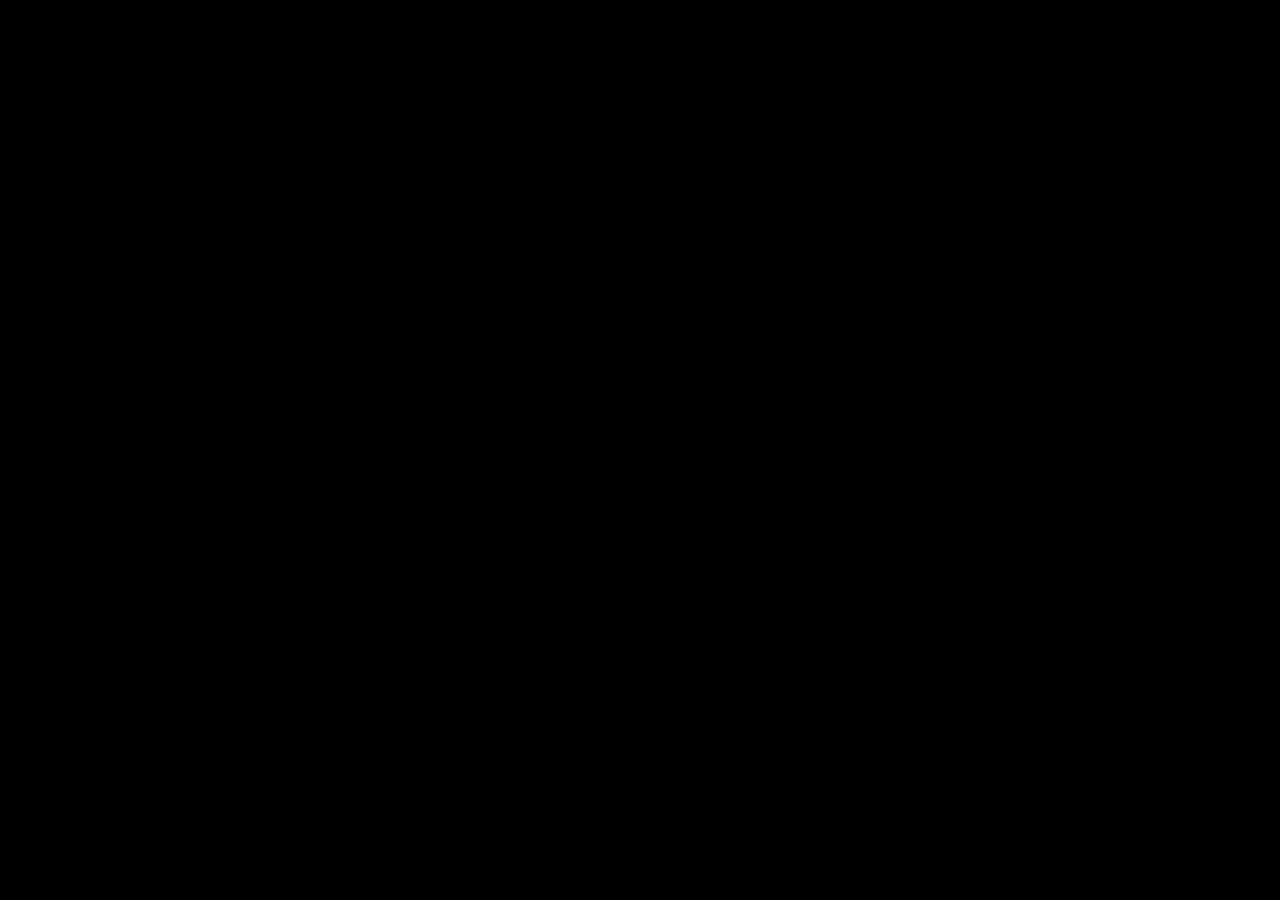
==== levels/index.html @ f72a70e0 "add" ====
<!DOCTYPE html>
<html>

	<head>
		<meta http-equiv="Content-Type" content="text/html; charset=UTF-8" />
		<meta content="width=device-width, initial-scale=1.0, maximum-scale=1.0, user-scalable=0" name="viewport" />
		<title>CutTheRope</title>
		<link rel="stylesheet" type="text/css" href="../css/animate.min.css" />
		<link rel="stylesheet" type="text/css" href="../lib/swiper/swiper.min.css" />
		<link rel="stylesheet" type="text/css" href="../css/style.css" />

	</head>

	<body>
		<script src="../lib/jquery-2.1.0.js"></script>
		<script src="../src/storage.js"></script>
		<script src="../lib/curve_calc.min.js"></script>
		<script src="../lib/swiper/swiper.min.js"></script>
		<script src="../src/utils/structure.js"></script>
		<script src="../src/utils/MathUtil.js"></script>
		<script src="../lib/ion.sound.min.js"></script>
		<script src="../src/sound.js"></script>
		<script src="../lib/Box2D.js"></script>
		<script src="../lib/pixi.min.js"></script>
		<script src="../lib/Stats.js"></script>
		<script src="../src/utils/engineUtil.js"></script>
		<script src="../src/cutTheRope.js"></script>
		<script src="js/index.js"></script>
		<script src="js/levels.js"></script>
		<script src="js/testLevel.js"></script>
		<script src="../src/init.js"></script>
		<p id="loadingText"></p>
		<script id="loadingTextS">
			$("#loadingText").css("width", (window.innerHeight / 16 * 9) + "px").text("LOADING...");
		</script>
		<div class="swiper-container">
			<div class="swiper-wrapper">
				<div class="swiper-slide">
					<div class="row">
						<div class="column">1</div>
						<div class="column">2</div>
						<div class="column">3</div>
						<div class="column">4</div>
						<div class="column">5</div>
						<div class="column">6</div>
						<div class="column">7</div>
						<div class="column">8</div>
						<div class="column">9</div>
						<div class="column">10</div>
						<div class="column">11</div>
						<div class="column">12</div>
						<div class="column">13</div>
						<div class="column">14</div>
						<div class="column">15</div>
						<div class="column">16</div>
						<div class="column">17</div>
						<div class="column">18</div>
						<div class="column">19</div>
						<div class="column">20</div>
					</div>
				</div>
				<div class="swiper-slide">Slide 2</div>
				<div class="swiper-slide">Slide 3</div>
				<div class="swiper-slide">Slide 4</div>
				<div class="swiper-slide">Slide 5</div>
				<div class="swiper-slide">Slide 6</div>
			</div>
			<!-- Add Pagination -->
			<div class="swiper-pagination"></div>
			<!-- Add Arrows -->
			<div class="swiper-button-next"></div>
			<div class="swiper-button-prev"></div>
			<div id="backImg"></div>
		</div>
		<div class="coverUp2"></div>
		<div class="coverDown2"></div>
		<div class="scoreContainer">
			<div class="starContainer"></div>
			<div class="btnContainer">
				<img id="menuBtn" class="menuBtn actionBtn" src="../assets/menuBtn.png" />
				<img id="replayBtn" class="replayBtn actionBtn" src="../assets/replayBtn.png" />
				<img id="nextlevelBtn" class="nextlevelBtn actionBtn" src="../assets/nextlevelBtn.png" />
			</div>
		</div>
		<div id="pauseDiv">
			<div class="btnContainer">
				<img id="menuBtn2" class="menuBtn2 actionBtn" src="../assets/menuBtn.png" />
				<img id="replayBtn" class="replayBtn actionBtn" src="../assets/replayBtn.png" />
				<img id="continueBtn" class="continueBtn actionBtn" src="../assets/nextlevelBtn.png" />
			</div>
		</div>
	</body>
	<script>
		$(".coverDown2").css("height", (engine_static.worldHeight / 2) + "px");
		$(".coverUp2").css("height", (engine_static.worldHeight / 2) + "px");
		$(".swiper-container").css("width", engine_static.worldWidth + "px");
		$("#pauseDiv").css("width", engine_static.worldWidth + "px");
		$(".scoreContainer").css("width", engine_static.worldWidth + "px").css("height", engine_static.worldHeight + "px");
		$("#backImg").css({
			"width": engine_static.worldWidth / 6 + "px",
			"height": engine_static.worldWidth / 6 + "px",
			"left": engine_static.worldWidth / 20 + "px",
			"bottom": engine_static.worldWidth / 20 + "px",
		});
		$(".swiper-button-next,.swiper-button-prev").bind("mousedown", function(event) {
			try{
				ion.sound.play("tap");
			}catch(e){}
			$(event.target).animateCss("rubberBand");
			(function(e) {
				setTimeout(function() {
					$(e.target).removeClass("rubberBand");
				}, 1500);
			})(event);
		}).bind("touchstart", function(event) {
			try{
				ion.sound.play("tap");
			}catch(e){}
			$(event.target).animateCss("rubberBand");
			(function(e) {
				setTimeout(function() {
					$(e.target).removeClass("rubberBand");
				}, 1500);
			})(event);
		});
		$(".coverDown2,.coverUp2").css({
			"width": engine_static.worldWidth + "px"
		});
		var swiper = new Swiper('.swiper-container', {
			pagination: '.swiper-pagination',
			paginationClickable: '.swiper-pagination',
			nextButton: '.swiper-button-next',
			prevButton: '.swiper-button-prev',
			spaceBetween: 30
		});
		$(".column").css("line-height", $(".column").width() + "px");
		$(".column").css("font-size", ($(".column").width() * 0.4 + 2) + "px");
		$(".swiper-container").hide();
		$(".column").bind("mouseup", function(e) {
			startLevel(parseInt($(e.target).text()) - 1);
		}).bind("touchend", function(e) {
			startLevel(parseInt($(e.target).text()) - 1);
		}).bind("mousedown", function(e) {
			ion.sound.play("tap");
			$(e.target).animateCss("rubberBand");
			(function(e) {
				setTimeout(function() {
					$(e.target).removeClass("rubberBand");
				}, 1500);
			})(e);
		}).bind("touchstart", function(e) {
			ion.sound.play("tap");
			$(e.target).animateCss("rubberBand");
			(function(e) {
				setTimeout(function() {
					$(e.target).removeClass("rubberBand");
				}, 1500);
			})(e);
		});

		$(".menuBtn").bind("click", function() {
			try {
				ion.sound.play("tap");
			} catch(e) {}
			$("#pauseDiv").hide();
			engine_static.renderPause=false;
			$(".scoreContainer").fadeOut(500);
			setTimeout(function() {
				coverOpen();
				try {
					ion.sound.play("menu_music", {
						loop: true
					});
				} catch(e) {}
				try {
					ion.sound.stop("game_music");
				} catch(e) {}
				clearAllGameThings();
				inLevel = false;
				var bg = new PIXI.Sprite(PIXI.Texture.fromFrame("../assets/levelSelect.jpg"));
				world.vWorld.addChild(bg);
				bg.anchor.x = bg.anchor.y = 0;
				bg.scale.x = bg.scale.y = engine_static.worldHeight / 576;
				setTimeout(function() {
					$(".swiper-container").fadeIn(500);
				}, 300);
			}, 500);
		})
		$(".menuBtn2").bind("click", function() {
			try {
				ion.sound.play("tap");
			} catch(e) {}
			$("#pauseDiv").hide();
			engine_static.renderPause=false;
			coverClose();
			setTimeout(function() {
				coverOpen();
				try {
					ion.sound.play("menu_music", {
						loop: true
					});
				} catch(e) {}
				try {
					ion.sound.stop("game_music");
				} catch(e) {}
				clearAllGameThings();
				inLevel = false;
				var bg = new PIXI.Sprite(PIXI.Texture.fromFrame("../assets/levelSelect.jpg"));
				world.vWorld.addChild(bg);
				bg.anchor.x = bg.anchor.y = 0;
				bg.scale.x = bg.scale.y = engine_static.worldHeight / 576;
				setTimeout(function() {
					$(".swiper-container").fadeIn(500);
				}, 300);
			}, 500);
		})
		$(".replayBtn").bind("click", function() {
			engine_static.renderPause=false;
			$("#pauseDiv").hide();
			$(".scoreContainer").fadeOut(500);
			restartGameLevel();
		})
		$(".continueBtn").bind("click", function() {
			engine_static.renderPause=false;
			$("#pauseDiv").hide();
		})
		$(".nextlevelBtn").bind("click", function() {
			engine_static.renderPause=false;
			$("#pauseDiv").hide();
			currentLevel++;
			$(".scoreContainer").fadeOut(500);
			setTimeout(function() {
				clearAllGameThings();
				$(".swiper-container").hide();
				starsGet = 0;
				ropes = [];
				levelScript[currentLevel]();
				addPauseAndRestartBtn();
				setTimeout(function() {
					coverOpen();
					setTimeout(function() {
						$(".coverDown").hide();
						$(".coverUp").hide();
						inLevel = true;
					}, 500)
				}, 100)
			}, 500)
		})
		var isDomLoaded = false;
		document.onreadystatechange = function() {
			if(document.readyState == "complete") {
				isDomLoaded = true;
				$("#loadingText").remove();
				$("#loadingTextS").remove();
				$(".swiper-container").hide();
				$(".swiper-container").css("visibility", "visible");
			}
		}
		showStarRecord();
	</script>

</html>
---- css/style.css ----
html,
body {
	position: relative;
	height: 100%;
	background: #000;
	background-image: url(../assets/tilebg.jpg);
	/*background-size: auto 100%;
	background-repeat: no-repeat;*/
}

#pauseDiv{
	position: fixed;
	display:none;
	top: 0;
	left: 0;
	height: 100%;
	background-color: rgba(0,0,0,0.5);
}

#loadingText {
	position: fixed;
	top: 60%;
	color: white;
	text-shadow: 0 0 15px #000;
	font-size: 42px;
	text-align: center;
	font-family: "微软雅黑";
	 font-weight: bold;
}

* {
	-webkit-user-select: none;
	-moz-user-select: none;
	-ms-touch-select: none;
	-ms-user-select: none;
}

body {
	margin: 0px;
	padding: 0;
	overflow: hidden;
}

.swiper-container {
	width: 100%;
	height: 100%;
	left: 0;
	margin-left: 0;
	visibility: hidden;
}

.scoreContainer {
	left: 0;
	top: 0;
	position: fixed;
	display: none;
	z-index: 70;
}

.btnContainer {
	position: absolute;
	top: 55%;
	text-align: center;
	width: 100%;
}

.actionBtn {
	width: 20%;
	margin: 0 2%;
}

.starContainer {
	position: absolute;
	top: 20%;
	text-align: center;
	width: 100%;
}

.swiper-slide {
	text-align: center;
	font-size: 18px;
	background: transparent;
	/* Center slide text vertically */
	display: -webkit-box;
	display: -ms-flexbox;
	display: -webkit-flex;
	display: flex;
	-webkit-box-pack: center;
	-ms-flex-pack: center;
	-webkit-justify-content: center;
	justify-content: center;
	-webkit-box-align: center;
	-ms-flex-align: center;
	-webkit-align-items: center;
	align-items: center;
}

.swiper-button-prev {
	background-image: url(../assets/leftBtn.png);
}

.swiper-button-next {
	background-image: url(../assets/rightBtn.png);
}

#backImg {
	position: fixed;
	background-image: url(../assets/backBtn.png);
	background-size: cover;
	z-index: 50;
}

#backImg:hover {
	background-image: url(../assets/backBtn2.png);
}

canvas {
	position: absolute;
	top: 0;
}

.row {
	width: 80%;
	height: 70%;
	margin: 15% 10%;
}

.column {
	text-shadow: 0 0 10px #333;
	float: left;
	margin: 1%;
	width: 23%;
	height: 19%;
	color: #fff;
	background-image: url(../assets/levelBg.png);
	background-size: 100%;
	background-repeat: no-repeat;
	font-family: 微软雅黑;
}

.animateUp2down {
	animation: Up2down 1;
	transition-duration: 0.5s;
	-webkit-animation: Up2down 1;
	-webkit-animation-duration: 0.5s;
}

@keyframes Up2down {
	from {
		top: -50%;
	}
	to {
		top: 0px;
	}
}

@-webkit-keyframes Up2down {
	from {
		top: -50%;
	}
	to {
		top: 0px;
	}
}

.animateUp2up {
	animation: Up2up 1;
	transition-duration: 0.5s;
	-webkit-animation: Up2up 1;
	-webkit-animation-duration: 0.5s;
}

@keyframes Up2up {
	from {
		top: 0%;
	}
	to {
		top: -50%;
	}
}

@-webkit-keyframes Up2up {
	from {
		top: 0%;
	}
	to {
		top: -50%;
	}
}

.animateDown2up {
	animation: Down2up 1;
	transition-duration: 0.5s;
	-webkit-animation: Down2up 1;
	-webkit-animation-duration: 0.5s;
}

@keyframes Down2up {
	from {
		top: 100%;
	}
	to {
		top: 50%;
	}
}

@-webkit-keyframes Down2up {
	from {
		top: 100%;
	}
	to {
		top: 50%;
	}
}

.animateDown2down {
	animation: Down2down 1;
	transition-duration: 0.5s;
	-webkit-animation: Down2down 1;
	-webkit-animation-duration: 0.5s;
}

@keyframes Down2down {
	from {
		top: 50%;
	}
	to {
		top: 100%;
	}
}

@-webkit-keyframes Down2down {
	from {
		top: 50%;
	}
	to {
		top: 100%;
	}
}

.coverUp {
	position: fixed;
	left: 0;
	height: 50%;
	z-index: 60;
	display: none;
	top: 0;
	background-image: url(../assets/coverCard2.jpg);
	background-size: cover;
}

.coverDown {
	position: fixed;
	left: 0;
	height: 50%;
	z-index: 60;
	display: none;
	top: 50%;
	background-image: url(../assets/coverCard.jpg);
	background-size: cover;
}

.coverUp2 {
	position: fixed;
	left: 0;
	height: 50%;
	z-index: 60;
	display: none;
	top: -50%;
	background-image: url(../assets/coverCard2.jpg);
	background-size: cover;
}

.coverDown2 {
	position: fixed;
	left: 0;
	height: 50%;
	z-index: 60;
	display: none;
	top: 100%;
	background-image: url(../assets/coverCard.jpg);
	background-size: cover;
}
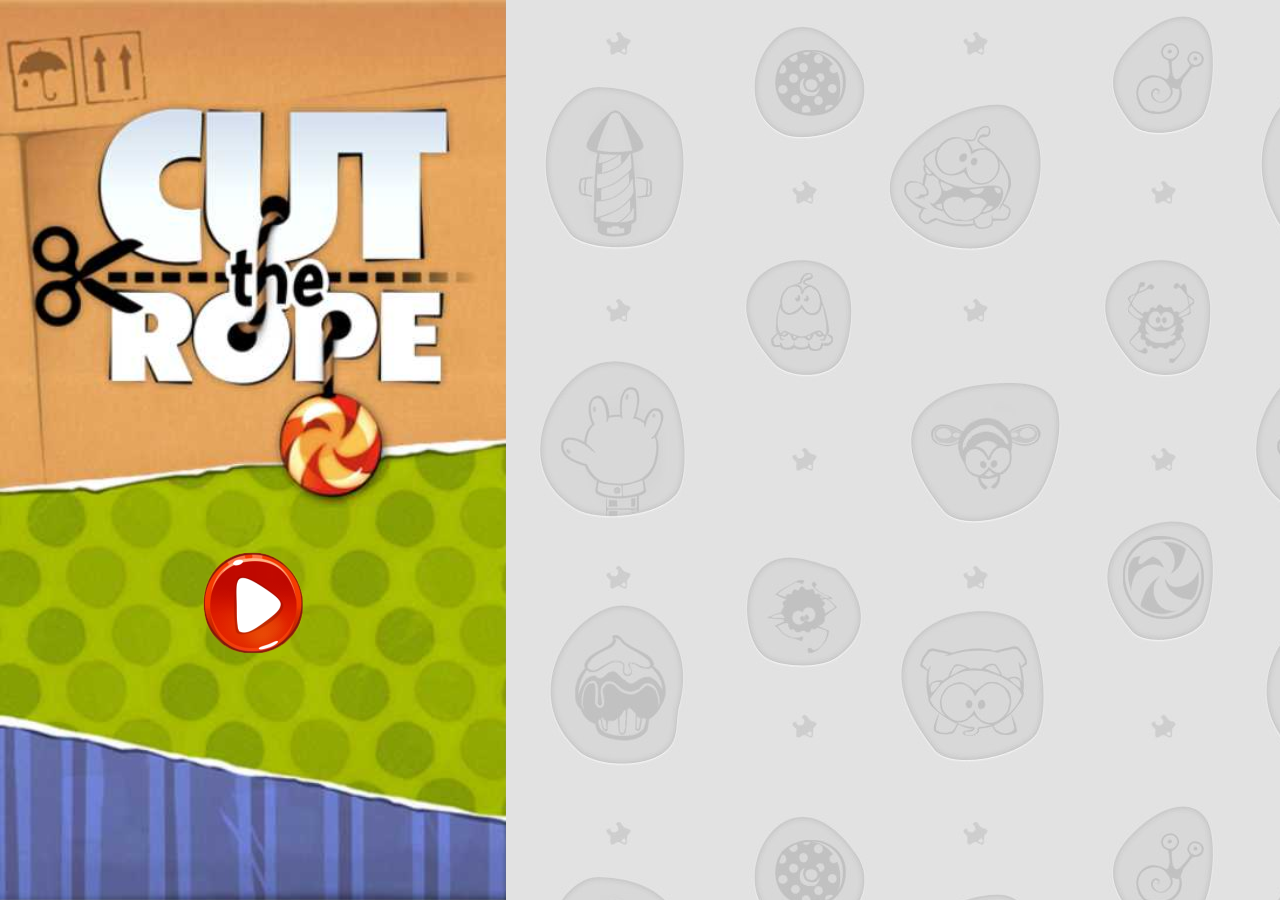
==== commit e9d6f395: "Merge 4809df0c2269c3b57121e26ed438250731074dd5 into d22d765f668b9abbb1e39b1618de781b479d5dd9" ====
--- a/levels/index.html
+++ b/levels/index.html
@@ -86,7 +86,7 @@
 			<div class="btnContainer">
 				<img id="menuBtn2" class="menuBtn2 actionBtn" src="../assets/menuBtn.png" />
 				<img id="replayBtn" class="replayBtn actionBtn" src="../assets/replayBtn.png" />
-				<img id="continueBtn" class="continueBtn actionBtn" src="../assets/nextlevelBtn.png" />
+				<img id="continueBtn" class="continueBtn actionBtn" src="../assets/continueBtn1.png" />
 			</div>
 		</div>
 	</body>
